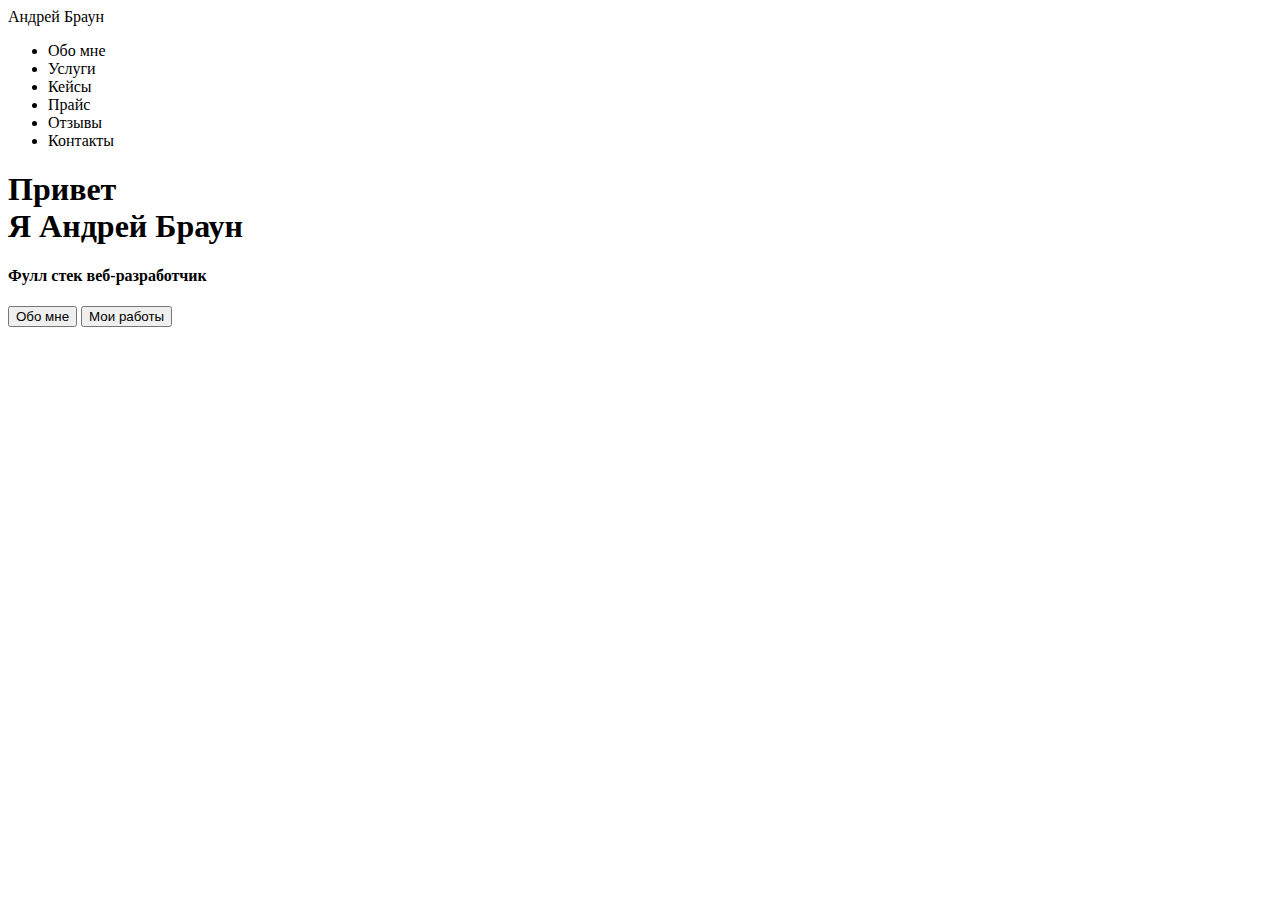
==== src/index.html @ 27502771 "Залил проект на сервер" ====
<!DOCTYPE html>
<html lang="en">
<head>
    <meta charset="UTF-8">
    <title>Андрей Браун - Веб Разработчик</title>
</head>
<body>
    <header>
    <nav>
        <div class="logo">Андрей Браун</div>
        <div class="menu">
        <ul>
            <li>Обо мне</li>
            <li>Услуги</li>
            <li>Кейсы</li>
            <li>Прайс</li>
            <li>Отзывы</li>
            <li>Контакты</li>
        </ul></div>
    </nav>    
    </header>
    
    <div class="main"><div class="title_container">
        <h1>Привет <br> Я Андрей Браун</h1>
        <h4>Фулл стек веб-разработчик</h4>
        <input type="submit" value="Обо мне">
        <input type="submit" value="Мои работы">
    </div></div>
</body>
</html>
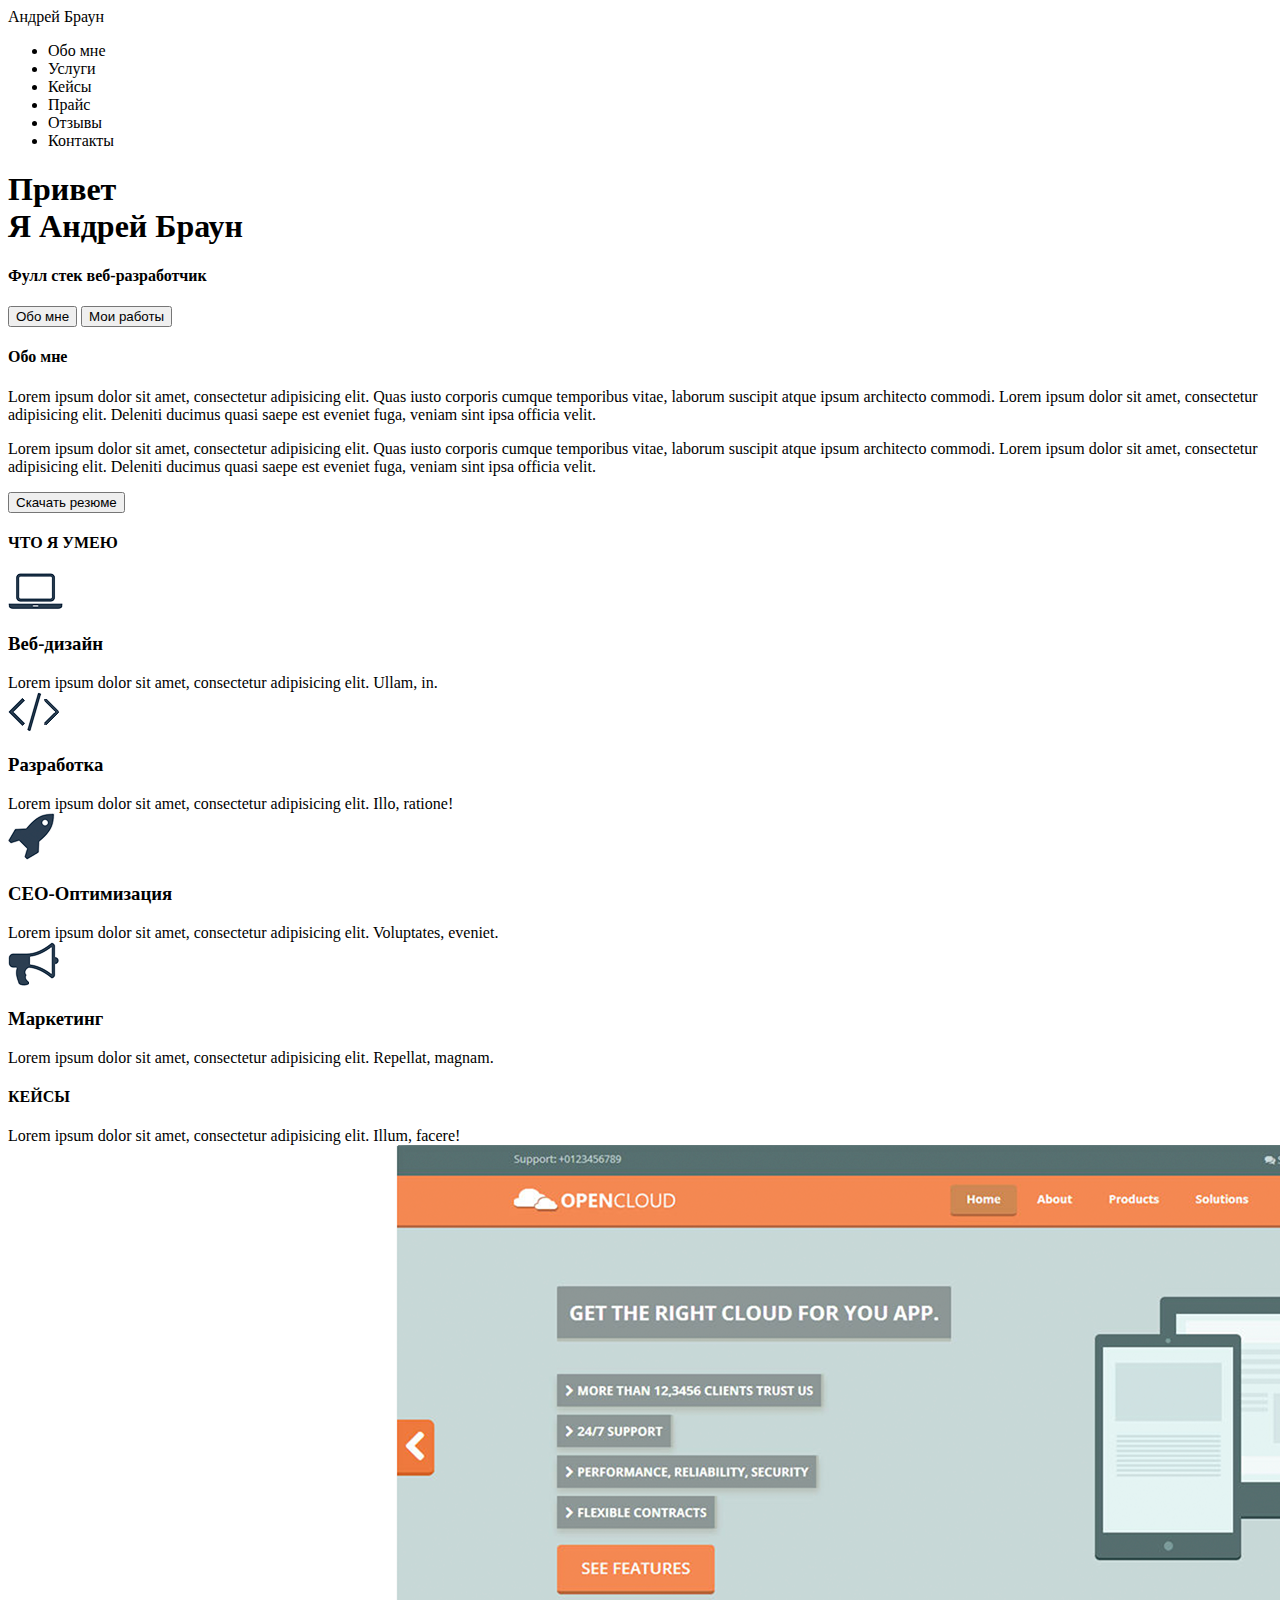
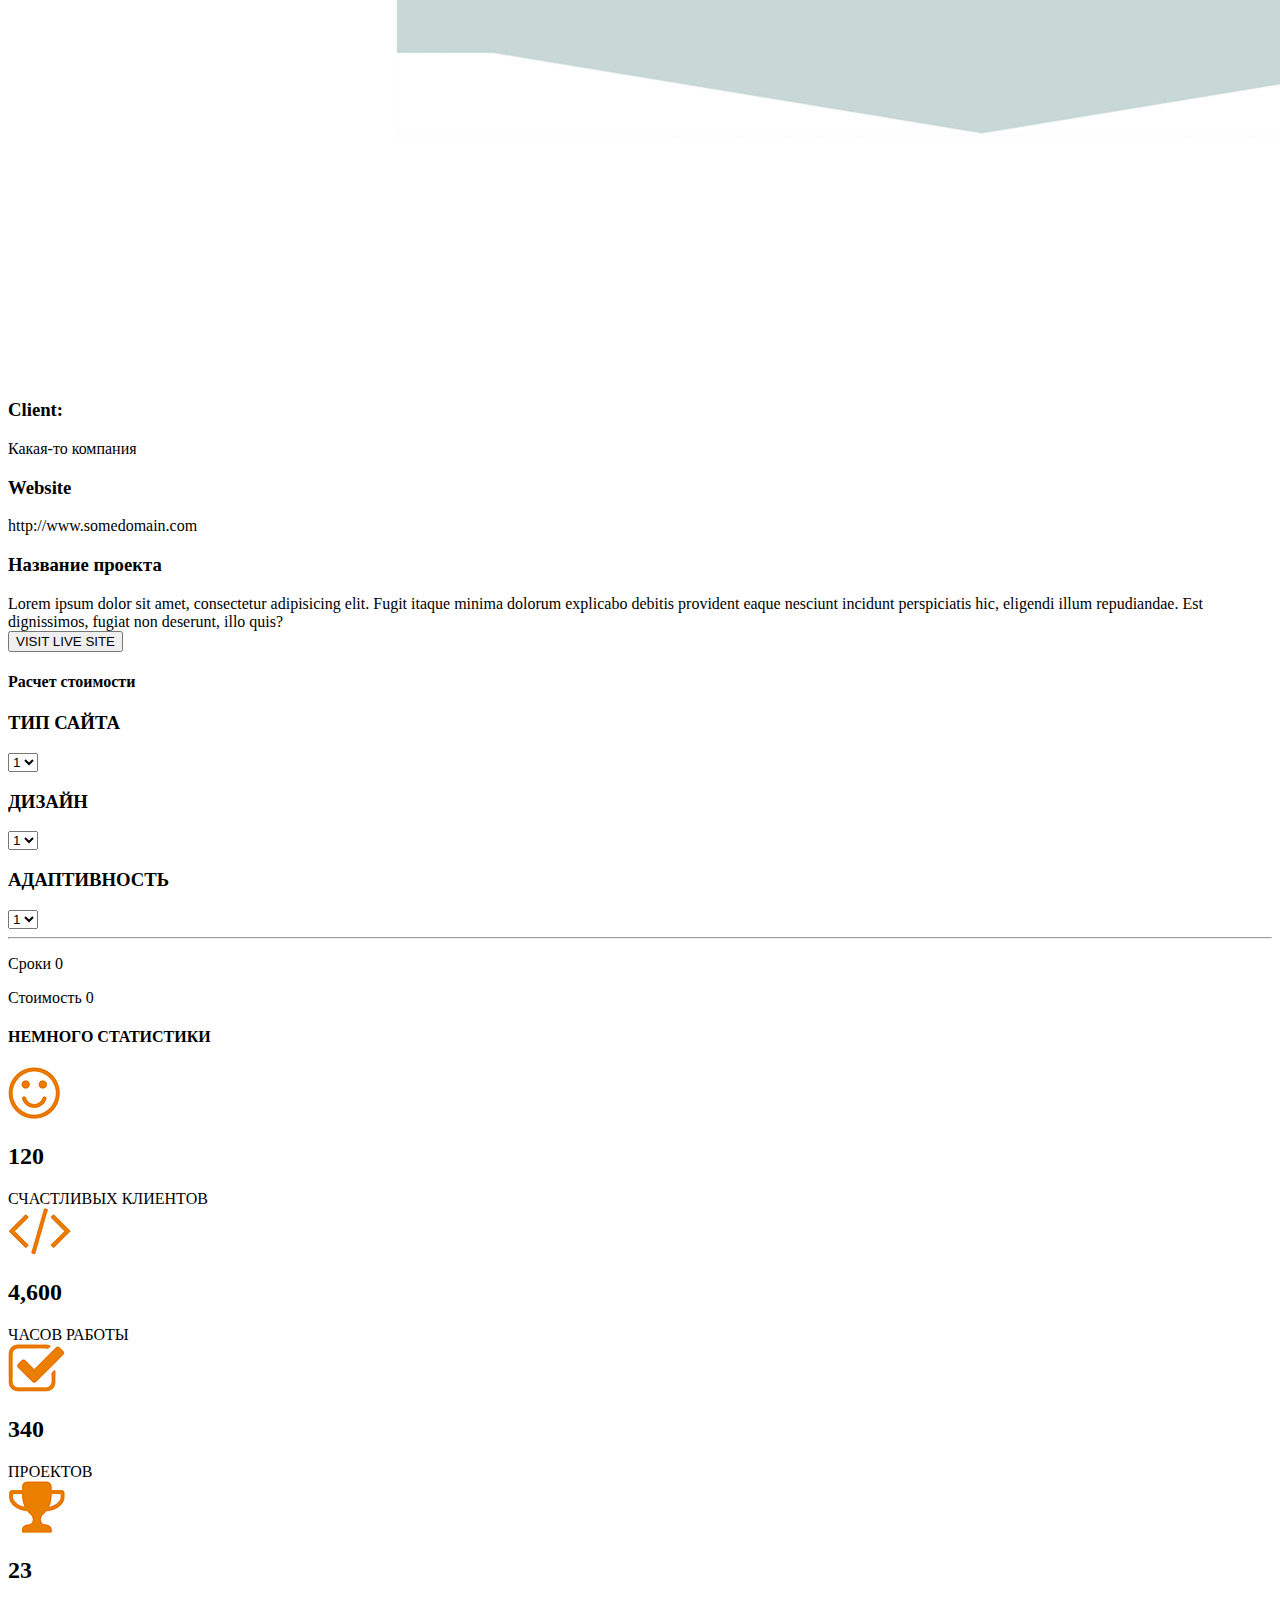
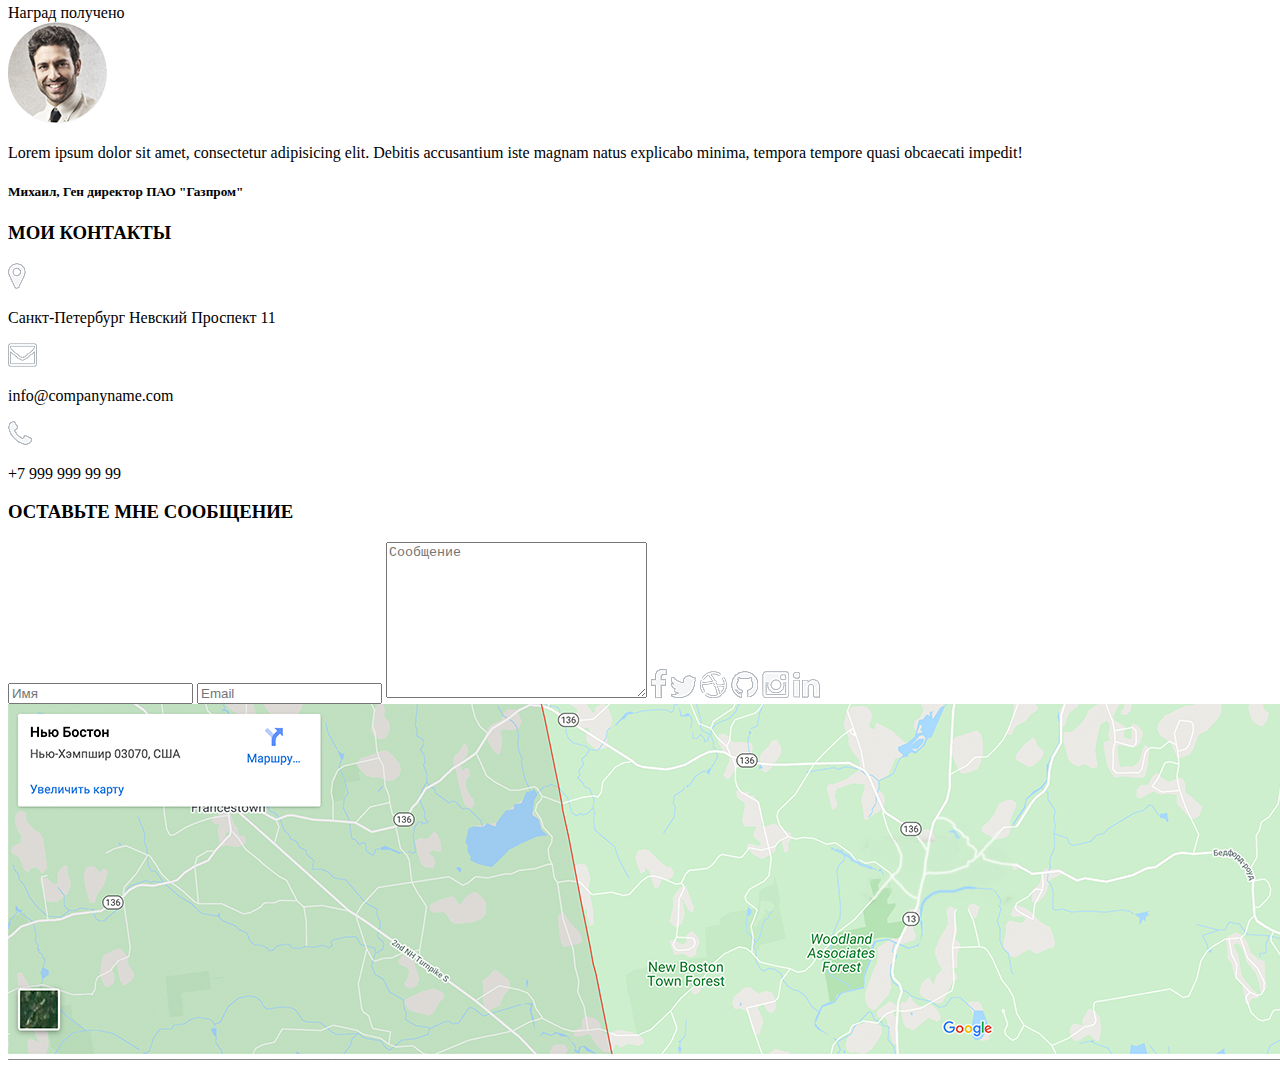
==== commit 6ea95c4e: "Add files via upload" ====
--- a/src/index.html
+++ b/src/index.html
@@ -26,5 +26,159 @@
         <input type="submit" value="Обо мне">
         <input type="submit" value="Мои работы">
     </div></div>
+    
+    <div class="aboud_me">
+    <h4>Обо мне</h4>
+    <p>Lorem ipsum dolor sit amet, consectetur adipisicing elit. Quas iusto corporis cumque temporibus vitae, laborum suscipit atque ipsum architecto commodi.
+    Lorem ipsum dolor sit amet, consectetur adipisicing elit. Deleniti ducimus quasi saepe est eveniet fuga, veniam sint ipsa officia velit.</p>
+    <p>Lorem ipsum dolor sit amet, consectetur adipisicing elit. Quas iusto corporis cumque temporibus vitae, laborum suscipit atque ipsum architecto commodi.
+    Lorem ipsum dolor sit amet, consectetur adipisicing elit. Deleniti ducimus quasi saepe est eveniet fuga, veniam sint ipsa officia velit.</p>
+    
+    <input type="submit" value="Скачать резюме">
+    </div>
+    
+    <div class="my_skills">
+      <h4>ЧТО Я УМЕЮ</h4>
+       <div class="skills_item"><img src="img/%D0%BD%D0%BE%D1%83%D1%82.png" alt="Ноутбук">
+       <h3>Веб-дизайн</h3>
+       Lorem ipsum dolor sit amet, consectetur adipisicing elit. Ullam, in.</div>
+       
+       <div class="skills_item"><img src="img/%D0%B7%D0%BD%D0%B0%D0%BA.png" alt="Знак">
+       <h3>Разработка</h3>
+       Lorem ipsum dolor sit amet, consectetur adipisicing elit. Illo, ratione!</div>
+       
+       <div class="skills_item"><img src="img/%D1%80%D0%B0%D0%BA%D0%B5%D1%82%D0%B0.png" alt="Ракета">
+       <h3>CEO-Оптимизация</h3>
+       Lorem ipsum dolor sit amet, consectetur adipisicing elit. Voluptates, eveniet.</div>
+       
+       <div class="skills_item"><img src="img/%D0%B3%D1%80%D0%B0%D0%BC%D0%BC%D0%BE%D1%84%D0%BE%D0%BD.png" alt="Грамофон">
+       <h3>Маркетинг</h3>
+       Lorem ipsum dolor sit amet, consectetur adipisicing elit. Repellat, magnam.</div>
+       </div>
+    
+    <div class="cases">
+        <h4>КЕЙСЫ</h4>
+        Lorem ipsum dolor sit amet, consectetur adipisicing elit. Illum, facere!
+        <img src="img/%D1%84%D0%BE%D1%82%D0%BA%D0%B0.png" alt="Фотка">
+        <h3>Client:</h3>
+        Какая-то компания
+        <h3>Website</h3>
+        http://www.somedomain.com
+        <h3>Название проекта</h3>
+        Lorem ipsum dolor sit amet, consectetur adipisicing elit. Fugit itaque minima dolorum explicabo debitis provident eaque nesciunt incidunt perspiciatis hic, eligendi illum repudiandae. Est dignissimos, fugiat non deserunt, illo quis?
+        
+        <form action="http://www.somedomain.com" target="_blank">
+        <button>VISIT LIVE SITE</button>
+        </form>
+    </div> 
+    
+    <div class="price">
+        <h4>Расчет стоимости</h4>
+        <div class="type_site">
+        <h3>ТИП САЙТА</h3>
+        <select id="type">
+            <option value="1">1</option>
+            <option value="2">2</option>
+            <option value="3">3</option>
+        </select>
+        </div>
+        
+        <div class="design">
+        <h3>ДИЗАЙН</h3>
+        <select id="design1">
+            <option value="1">1</option>
+            <option value="2">2</option>
+            <option value="3">3</option>
+        </select>
+        </div>
+        
+        <div class="adaptability">
+            <h3>АДАПТИВНОСТЬ</h3>
+        <select id="adaptability1">
+            <option value="1">1</option>
+            <option value="2">2</option>
+            <option value="3">3</option>
+        </select>
+        </div>
+        <hr>
+        
+        <p>Сроки     0</p>
+        <p>Стоимость 0</p>
+
+         <div class="statistics">
+            <h4>НЕМНОГО СТАТИСТИКИ</h4>
+            <div class="statistics1">
+                <img src="img/statistics/%D1%81%D0%BC%D0%B0%D0%B9%D0%BB.png" alt="Смайл">
+                <h2>120</h2>
+                СЧАСТЛИВЫХ КЛИЕНТОВ
+            </div>
+            
+            <div class="statistics1">
+                <img src="img/statistics/%D1%81%D0%BA%D0%BE%D0%B1%D0%BA%D0%B8.png" alt="Скобки">
+                <h2>4,600</h2>
+                ЧАСОВ РАБОТЫ
+            </div>
+            
+            <div class="statistics1">
+                <img src="img/statistics/%D0%B3%D0%B0%D0%BB%D0%BE%D1%87%D0%BA%D0%B0.png" alt="Галочка">
+                <h2>340</h2>
+                ПРОЕКТОВ 
+            </div>
+            
+            <div class="statistics">
+               <img src="img/statistics/%D0%BA%D1%83%D0%B1%D0%BE%D0%BA.png" alt="Кубок">
+               <h2>23</h2>
+               Наград получено
+            </div>
+         </div>
+         
+         <div class="reviews">
+             <img src="img/%D1%84%D0%BE%D1%82%D0%BA%D0%B01.png" alt="Фото">
+             <p>Lorem ipsum dolor sit amet, consectetur adipisicing elit. Debitis accusantium iste magnam natus explicabo minima, tempora tempore quasi obcaecati impedit!</p>
+             <h5>Михаил, Ген директор ПАО "Газпром"</h5>
+         </div>
+         <div class="my_contacts">
+             <h3>МОИ КОНТАКТЫ</h3>
+             <div class="geolocation">
+                 <img src="img/contacts/%D0%B3%D0%B5%D0%BE.png" alt="Геолокация">
+                 <p>Санкт-Петербург
+                 Невский Проспект 11<p>
+             </div>
+                 
+                 <div class="mail">
+                 <img src="img/contacts/%D0%BA%D0%BE%D0%BD%D0%B2%D0%B5%D1%80%D1%82.png" alt="Почта">
+                 <p>info@companyname.com<p>
+             </div>
+                
+                <div class="number">
+                 <img src="img/contacts/%D1%82%D1%80%D1%83%D0%B1%D0%B0.png" alt="Номер">
+                 <p>+7 999 999 99 99<p>
+             </div>
+             <div>
+             <h3>ОСТАВЬТЕ МНЕ СООБЩЕНИЕ</h3>
+             <input type="text" name="name" placeholder="Имя">
+             <input type="email" name="email" placeholder="Email">
+             <textarea name="message" cols="30" rows="10" placeholder="Сообщение"></textarea>
+             <img src="img/contacts/social/%D1%84%D0%B1.png" alt="Facebook">
+             <img src="img/contacts/social/%D1%82%D0%B2%D0%B8%D1%82%D0%B5%D1%80.png" alt="Twitter">
+             <img src="img/contacts/social/%D0%BC%D1%8F%D1%87.png" alt="Ball">
+             <img src="img/contacts/social/%D0%BA%D0%B8%D1%81%D0%B0.png" alt="GitHub">
+             <img src="img/contacts/social/%D0%B8%D0%BD%D1%81%D1%82.png" alt="Instagram">
+             <img src="img/contacts/social/%D0%B8%D0%BD.png" alt="In">
+             </div>
+             
+             <div class="maps">
+                 <img src="img/%D0%9A%D0%B0%D1%80%D1%82%D0%B0%20%D0%BA%D0%BE%D0%BF%D0%B8%D1%8F.png" alt="Карта">
+                 
+                 
+             </div>
+             
+            
+            
+            
+         </div>
+    </div>
+    
+    
 </body>
 </html>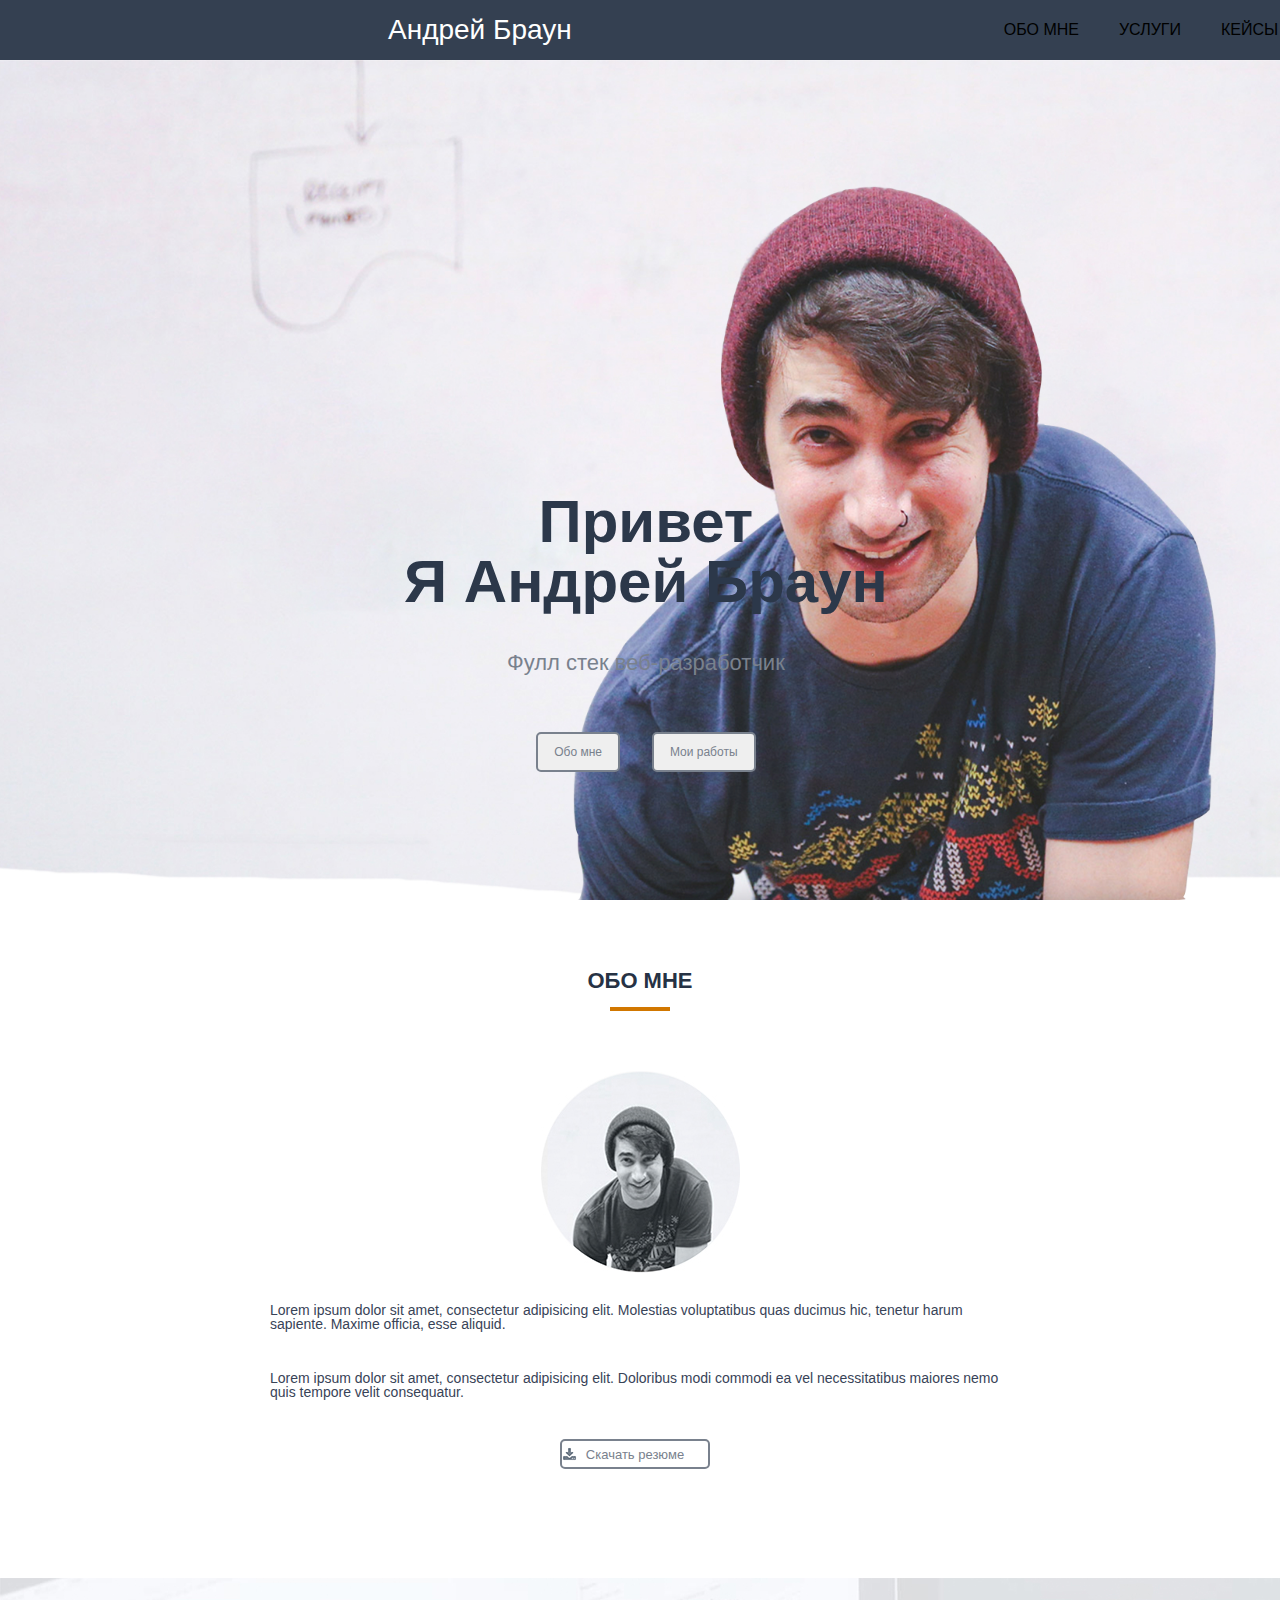
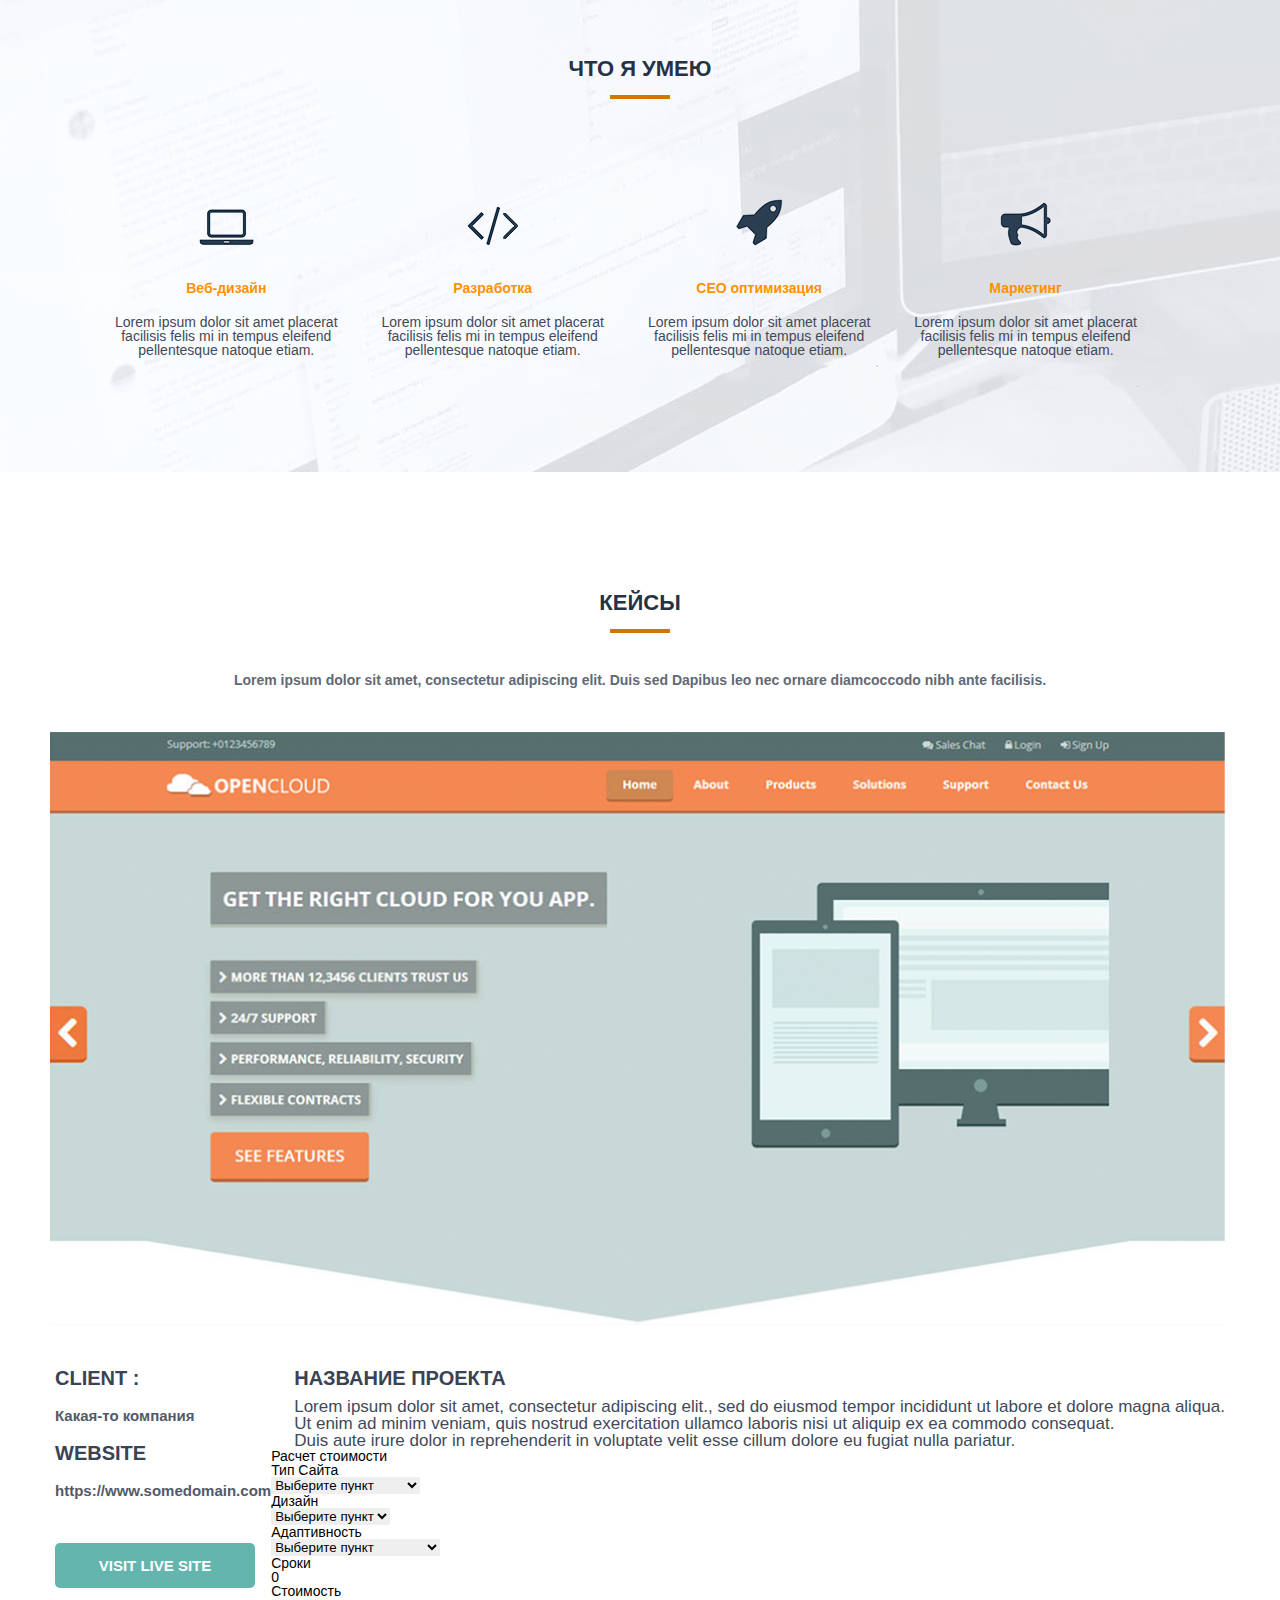
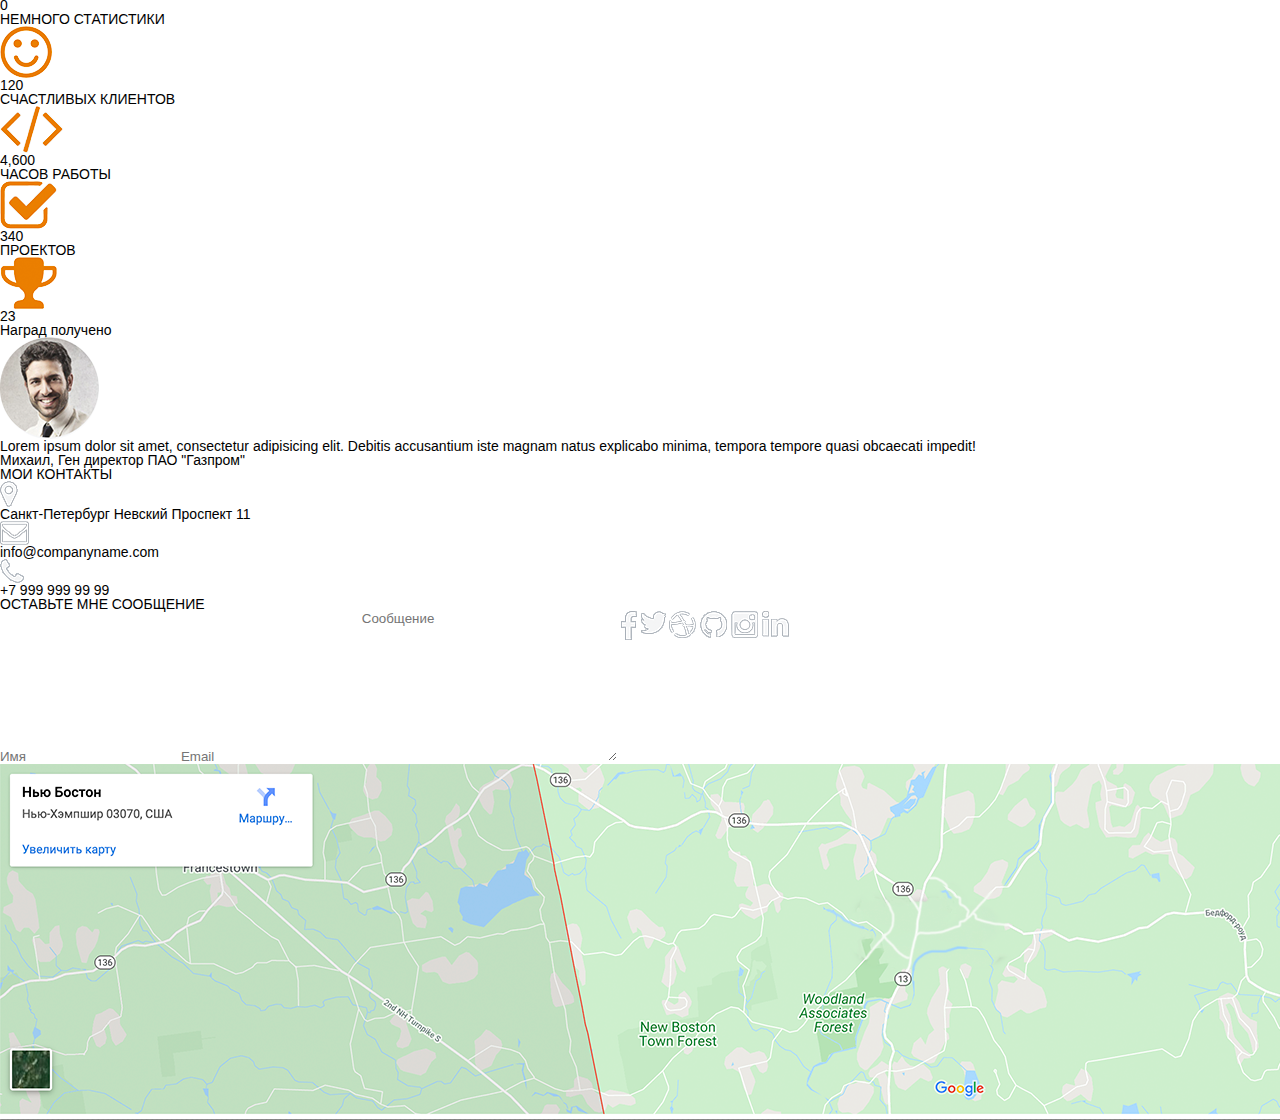
==== commit 819cc69d: "Add files via upload" ====
--- a/src/index.html
+++ b/src/index.html
@@ -2,109 +2,146 @@
 <html lang="en">
 <head>
     <meta charset="UTF-8">
-    <title>Андрей Браун - Веб Разработчик</title>
+    <meta name="description" content="Это моя первая страница...">
+    <meta name="author" content="Andrey">
+    <meta name="robots" content="all">
+    <meta property="og:title" content="Это моя первая страница...">
+    <title>Андрей Браун - Веб-разработчик</title>
+    <link rel="stylesheet" href="css/reset.css">
+    <link rel="stylesheet" href="css/style.css">
 </head>
 <body>
     <header>
-    <nav>
-        <div class="logo">Андрей Браун</div>
-        <div class="menu">
-        <ul>
-            <li>Обо мне</li>
-            <li>Услуги</li>
-            <li>Кейсы</li>
-            <li>Прайс</li>
-            <li>Отзывы</li>
-            <li>Контакты</li>
-        </ul></div>
-    </nav>    
+        <nav>
+            <div class="logo">Андрей Браун</div>
+            <div class="menu">
+                <ul>
+                    <li><a href="#">Обо мне</a></li>
+                    <li><a href="#">Услуги</a></li>
+                    <li><a href="#">Кейсы</a></li>
+                    <li><a href="#">Прайс</a></li>
+                    <li><a href="#">Отзывы</a></li>
+                    <li><a href="#">Контакты</a></li>
+                </ul>
+            </div>
+            
+        </nav>
     </header>
     
-    <div class="main"><div class="title_container">
-        <h1>Привет <br> Я Андрей Браун</h1>
-        <h4>Фулл стек веб-разработчик</h4>
-        <input type="submit" value="Обо мне">
-        <input type="submit" value="Мои работы">
-    </div></div>
-    
-    <div class="aboud_me">
-    <h4>Обо мне</h4>
-    <p>Lorem ipsum dolor sit amet, consectetur adipisicing elit. Quas iusto corporis cumque temporibus vitae, laborum suscipit atque ipsum architecto commodi.
-    Lorem ipsum dolor sit amet, consectetur adipisicing elit. Deleniti ducimus quasi saepe est eveniet fuga, veniam sint ipsa officia velit.</p>
-    <p>Lorem ipsum dolor sit amet, consectetur adipisicing elit. Quas iusto corporis cumque temporibus vitae, laborum suscipit atque ipsum architecto commodi.
-    Lorem ipsum dolor sit amet, consectetur adipisicing elit. Deleniti ducimus quasi saepe est eveniet fuga, veniam sint ipsa officia velit.</p>
-    
-    <input type="submit" value="Скачать резюме">
-    </div>
-    
-    <div class="my_skills">
-      <h4>ЧТО Я УМЕЮ</h4>
-       <div class="skills_item"><img src="img/%D0%BD%D0%BE%D1%83%D1%82.png" alt="Ноутбук">
-       <h3>Веб-дизайн</h3>
-       Lorem ipsum dolor sit amet, consectetur adipisicing elit. Ullam, in.</div>
-       
-       <div class="skills_item"><img src="img/%D0%B7%D0%BD%D0%B0%D0%BA.png" alt="Знак">
-       <h3>Разработка</h3>
-       Lorem ipsum dolor sit amet, consectetur adipisicing elit. Illo, ratione!</div>
-       
-       <div class="skills_item"><img src="img/%D1%80%D0%B0%D0%BA%D0%B5%D1%82%D0%B0.png" alt="Ракета">
-       <h3>CEO-Оптимизация</h3>
-       Lorem ipsum dolor sit amet, consectetur adipisicing elit. Voluptates, eveniet.</div>
-       
-       <div class="skills_item"><img src="img/%D0%B3%D1%80%D0%B0%D0%BC%D0%BC%D0%BE%D1%84%D0%BE%D0%BD.png" alt="Грамофон">
-       <h3>Маркетинг</h3>
-       Lorem ipsum dolor sit amet, consectetur adipisicing elit. Repellat, magnam.</div>
-       </div>
-    
+    <div class="main">
+        <div class="title__container">
+            <h1>Привет <br> Я Андрей Браун</h1>
+            <h4>Фулл стек веб-разработчик</h4>
+            <input type="submit" value="Обо мне">
+            <input type="submit" value="Мои работы">
+        </div>
+    </div>
+    
+    <div class="about_me">
+    <div class="about_me_container">
+            <h2>Обо мне</h2>
+            <hr>
+            <img src="img/фотка.jpg" alt="">
+            <p class="firstText">Lorem ipsum dolor sit amet, consectetur adipisicing elit. Molestias voluptatibus quas ducimus hic, tenetur harum sapiente. Maxime officia, esse aliquid.</p>
+            <p class="secondText">Lorem ipsum dolor sit amet, consectetur adipisicing elit. Doloribus modi commodi ea vel necessitatibus maiores nemo quis tempore velit consequatur.</p>
+            <input type="submit" value="Скачать резюме">
+        </div>
+    </div>
+    <div class="skills">
+        <div class="skills_container">
+            <h2>Что я умею</h2>
+            <hr>
+            <div class="skills_item">
+                <img src="img/ноут.png" alt="">
+                <h3>Веб-дизайн</h3>
+                <p>Lorem ipsum dolor sit amet placerat <br>
+                    facilisis felis mi in tempus eleifend<br>
+                    pellentesque natoque etiam.</p>
+            </div>
+            <div class="skills_item">
+                <img src="img/знак.png" alt="">
+                <h3>Разработка</h3>
+                <p>Lorem ipsum dolor sit amet placerat <br>
+                    facilisis felis mi in tempus eleifend<br>
+                    pellentesque natoque etiam.</p>
+            </div>
+            <div class="skills_item">
+                <img src="img/ракета.png" alt="">
+                <h3>СЕО оптимизация</h3>
+                <p>Lorem ipsum dolor sit amet placerat <br>
+                    facilisis felis mi in tempus eleifend<br>
+                    pellentesque natoque etiam.</p>
+            </div>
+            <div class="skills_item">
+                <img src="img/граммофон.png" alt="">
+                <h3>Маркетинг</h3>
+                <p>Lorem ipsum dolor sit amet placerat <br>
+                    facilisis felis mi in tempus eleifend<br>
+                    pellentesque natoque etiam.</p>
+            </div>
+        </div>
+    </div>
+    </body>
+    <div class="cases_container">
     <div class="cases">
-        <h4>КЕЙСЫ</h4>
-        Lorem ipsum dolor sit amet, consectetur adipisicing elit. Illum, facere!
-        <img src="img/%D1%84%D0%BE%D1%82%D0%BA%D0%B0.png" alt="Фотка">
-        <h3>Client:</h3>
-        Какая-то компания
+        <h2>КЕЙСЫ</h2>
+        <hr>
+        <p class="p1">Lorem ipsum dolor sit amet, consectetur adipiscing elit. Duis sed Dapibus leo nec ornare diamcoccodo nibh ante facilisis.</p>
+        <img src="img/111.png" alt="Фотка">
+
+        <div class="text1">
+        <h3>Client :</h3>
+        <p>Какая-то компания</p>
         <h3>Website</h3>
-        http://www.somedomain.com
-        <h3>Название проекта</h3>
-        Lorem ipsum dolor sit amet, consectetur adipisicing elit. Fugit itaque minima dolorum explicabo debitis provident eaque nesciunt incidunt perspiciatis hic, eligendi illum repudiandae. Est dignissimos, fugiat non deserunt, illo quis?
-        
+        <p>https://www.somedomain.com</p>
+        <input type="text" value="VISIT LIVE SITE">
+    </div>
+    <div class="project">
+        <h3 class="name_of_project">Название проекта</h3>
+        <p>Lorem ipsum dolor sit amet, consectetur adipiscing elit., sed do eiusmod tempor incididunt ut labore et dolore magna
+            aliqua. <br>Ut enim ad minim veniam, quis nostrud exercitation ullamco laboris nisi ut aliquip ex ea commodo consequat.<br>
+            Duis aute irure dolor in reprehenderit in voluptate velit esse cillum dolore eu fugiat nulla pariatur.</p>
+    </div>
         <form action="http://www.somedomain.com" target="_blank">
-        <button>VISIT LIVE SITE</button>
-        </form>
     </div> 
-    
-    <div class="price">
-        <h4>Расчет стоимости</h4>
-        <div class="type_site">
-        <h3>ТИП САЙТА</h3>
-        <select id="type">
-            <option value="1">1</option>
-            <option value="2">2</option>
-            <option value="3">3</option>
+</div>
+<div class="calculator">
+    <div class="calculator_container">
+        <h2>Расчет стоимости</h2>
+        <h3>Тип Сайта</h3>
+        <select class="mySelect" name="type" id="typeSite">
+            <option value="1" selected disabled>Выберите пункт</option>
+            <option value="2">Сайт-визитка</option>
+            <option value="3">Корпоративный сайт</option>
+            <option value="4">Интернет-магазин</option>
         </select>
-        </div>
-        
-        <div class="design">
-        <h3>ДИЗАЙН</h3>
-        <select id="design1">
-            <option value="1">1</option>
-            <option value="2">2</option>
-            <option value="3">3</option>
+        <h3>Дизайн</h3>
+        <select class="mySelect" name="type" id="typeSite">
+            <option value="1" selected disabled>Выберите пункт</option>
+            <option value="2">Шаблонный</option>
+            <option value="3">Уникальный</option>
+            <option value="4">WOW-Дизайн</option>
         </select>
-        </div>
-        
-        <div class="adaptability">
-            <h3>АДАПТИВНОСТЬ</h3>
-        <select id="adaptability1">
-            <option value="1">1</option>
-            <option value="2">2</option>
-            <option value="3">3</option>
+        <h3>Адаптивность</h3>
+        <select class="mySelect" name="type" id="typeSite">
+            <option value="1" selected disabled>Выберите пункт</option>
+            <option value="2">Только ПК</option>
+            <option value="3">Только мобильный сайт</option>
+            <option value="4">ПК + Мобильный</option>
         </select>
-        </div>
         <hr>
-        
-        <p>Сроки     0</p>
-        <p>Стоимость 0</p>
-
+        <div class="calculator_footer">
+            <div class="days">
+                <p>Сроки</p>
+                <p>0</p>
+            </div>
+             <div class="money">
+                <p>Стоимость</p>
+                <p>0</p>
+            </div>
+        </div>
+    </div>
+</div>
          <div class="statistics">
             <h4>НЕМНОГО СТАТИСТИКИ</h4>
             <div class="statistics1">
--- a/src/css/style.css
+++ b/src/css/style.css
@@ -0,0 +1,271 @@
+body {
+    font-family: Arial, Helvetica, sans-serif;
+}
+
+nav {
+    width: 1920px;
+    height: 60px;
+    background: #344051;
+}
+
+.logo {
+    color: white;
+    font-size: 28px;
+    line-height: 60px;
+    padding-left: 388px;
+    float: left;
+}
+
+.menu {
+    float: left;
+    padding-left: 432px;
+}
+
+.menu li {
+    float:left;
+    line-height: 60px;
+    color: white;
+    margin-right: 40px;
+    font-size: 16px;
+    text-transform: uppercase;
+}
+
+.main{
+    width: 100%;
+    height: calc(100% - 60px);
+    background: url(../img/Парень.png) 90% 100%/auto 85% no-repeat , url(../img/фон.jpg) center/cover no-repeat;
+}
+
+.title__container{
+    float: left;
+    margin: 432px 0px 0px 404px;
+    color: #2c384a;
+    text-align: center;
+}
+
+.title__container h1{
+    font-size: 60px;
+    font-weight: bold;
+}
+
+.title__container h4{
+    margin-top: 40px;
+    font-size: 22px;
+    color: #79818d;
+}
+
+.title__container input{
+    height: 40px;
+    text-align: center;
+    border: 2px solid #79818d;
+    border-image-source: none;
+    border-radius: 5px;
+    color: #79818d;
+    font-size: 12px;
+    padding: 0px 16px;
+    margin: 58px 14px 0px 14px;
+}
+
+.about_me_container h2{
+    text-align: center;
+/*    border-bottom: 4px solid #d17700;*/
+    width: 100%;
+    font-size: 22px;
+    margin: 10px auto;
+    padding-bottom: 5px;
+    color: #263244;
+    font-weight: bold;
+    padding-top: 60px;
+    text-transform: uppercase;
+}
+
+.about_me_container{
+    width: 740px;
+    margin: 0 auto;
+}
+.about_me_container p{
+    color: #384357;
+    margin-bottom: 40px;
+}
+.about_me_container img{
+    display: block;
+    margin: 0 auto;
+    padding-top: 60px;
+}
+.about_me_container hr{
+    height: 4px;
+    border: none;
+    background: #d17700;
+    width: 60px;
+    margin: 0 auto;
+}
+
+.about_me_container p{
+    margin-top: 30px;
+    
+}
+
+.about_me_container .secondText{
+    margin-top: 15px;
+}
+
+.about_me_container input{
+    text-align: center;
+    height: 30px;
+    width: 150px;
+    font-size: 13px;
+    border: 2px solid #79818d;
+    color: #79818d ;
+    border-radius: 5px;
+    background: url(../img/иконка.png) no-repeat left;
+    margin-left: 290px;
+    margin-bottom: 99px;
+}
+
+.skills_container h2{
+    text-align: center;
+    width: 100%;
+    font-size: 22px;
+    margin: 10px auto;
+    padding-bottom: 5px;
+    color: #263244;
+    font-weight: bold;
+    padding-top: 80px;
+    text-transform: uppercase;
+}
+
+.skills_container hr{
+    height: 4px;
+    border: none;
+    background: #d17700;
+    width: 60px;
+    margin: 0 auto;
+}
+
+.skills{
+    background-image: url(../img/картинка\ фона.jpg);
+}
+
+.skills_container{
+    width: 1090px;
+    margin: 0 auto;
+}
+
+.skills_item{
+    display: inline-block;
+    padding: 15px;
+    padding-top: 100px;
+    padding-bottom: 95px;
+    text-align: center;
+    margin-left: 5px;
+    margin-right: 5px;
+}
+
+.skills_item h3{
+    padding-top: 35px;
+    padding-bottom: 20px;
+    color: #ff9100;
+    font-weight: bold;
+}
+
+.skills_item p{
+    color: #3f495a;
+    padding-bottom: 20px;
+}
+
+.cases_container{
+    width: 1170px;
+    margin: 0 auto;
+}
+
+.cases h2{
+    text-align: center;
+    width: 100%;
+    font-size: 22px;
+    margin: 10px auto;
+    padding-bottom: 5px;
+    color: #263244;
+    font-weight: bold;
+    padding-top: 110px;
+    text-transform: uppercase;
+}
+
+.cases_container hr{
+    height: 4px;
+    border: none;
+    background: #d17700;
+    width: 60px;
+    margin: 0 auto;
+}
+
+.p1{
+    text-align: center;
+    padding-top: 40px;
+    color: #626976;
+    font-weight: 600;
+}
+
+.cases img{
+    float: right;
+    padding-top: 45px;
+}
+
+.text1{
+    float: left;
+    padding-top: 40px;
+}
+
+.text1 h3{
+    font-weight: bolder;
+    font-size: 20px;
+    color: #384354;
+    text-transform: uppercase;
+}
+
+
+.text1 p{
+    color: #525a69;
+    margin-top: 20px;
+    margin-bottom: 20px;
+    font-size: 15px;
+    font-weight: bold;
+}
+
+.project{
+    float: right;
+    padding-top: 40px;
+}
+
+
+.text1 input{
+    height: 45px;
+    width: 200px;
+    background-color: #63b5ae;
+    text-align: center;
+    font-size: 15px;
+    color: #ffffff ;
+    font-weight: bold;
+    border-radius: 5px;
+    margin-top: 25px;
+}
+
+.name_of_project{
+    font-weight: bolder;
+    font-size: 20px;
+    color: #384354;
+    text-transform: uppercase;
+}
+
+.project p{
+    padding-top: 10px;
+    font-size: 17px;
+    color: #3f495a;
+}
+
+
+
+
+
+
+
+
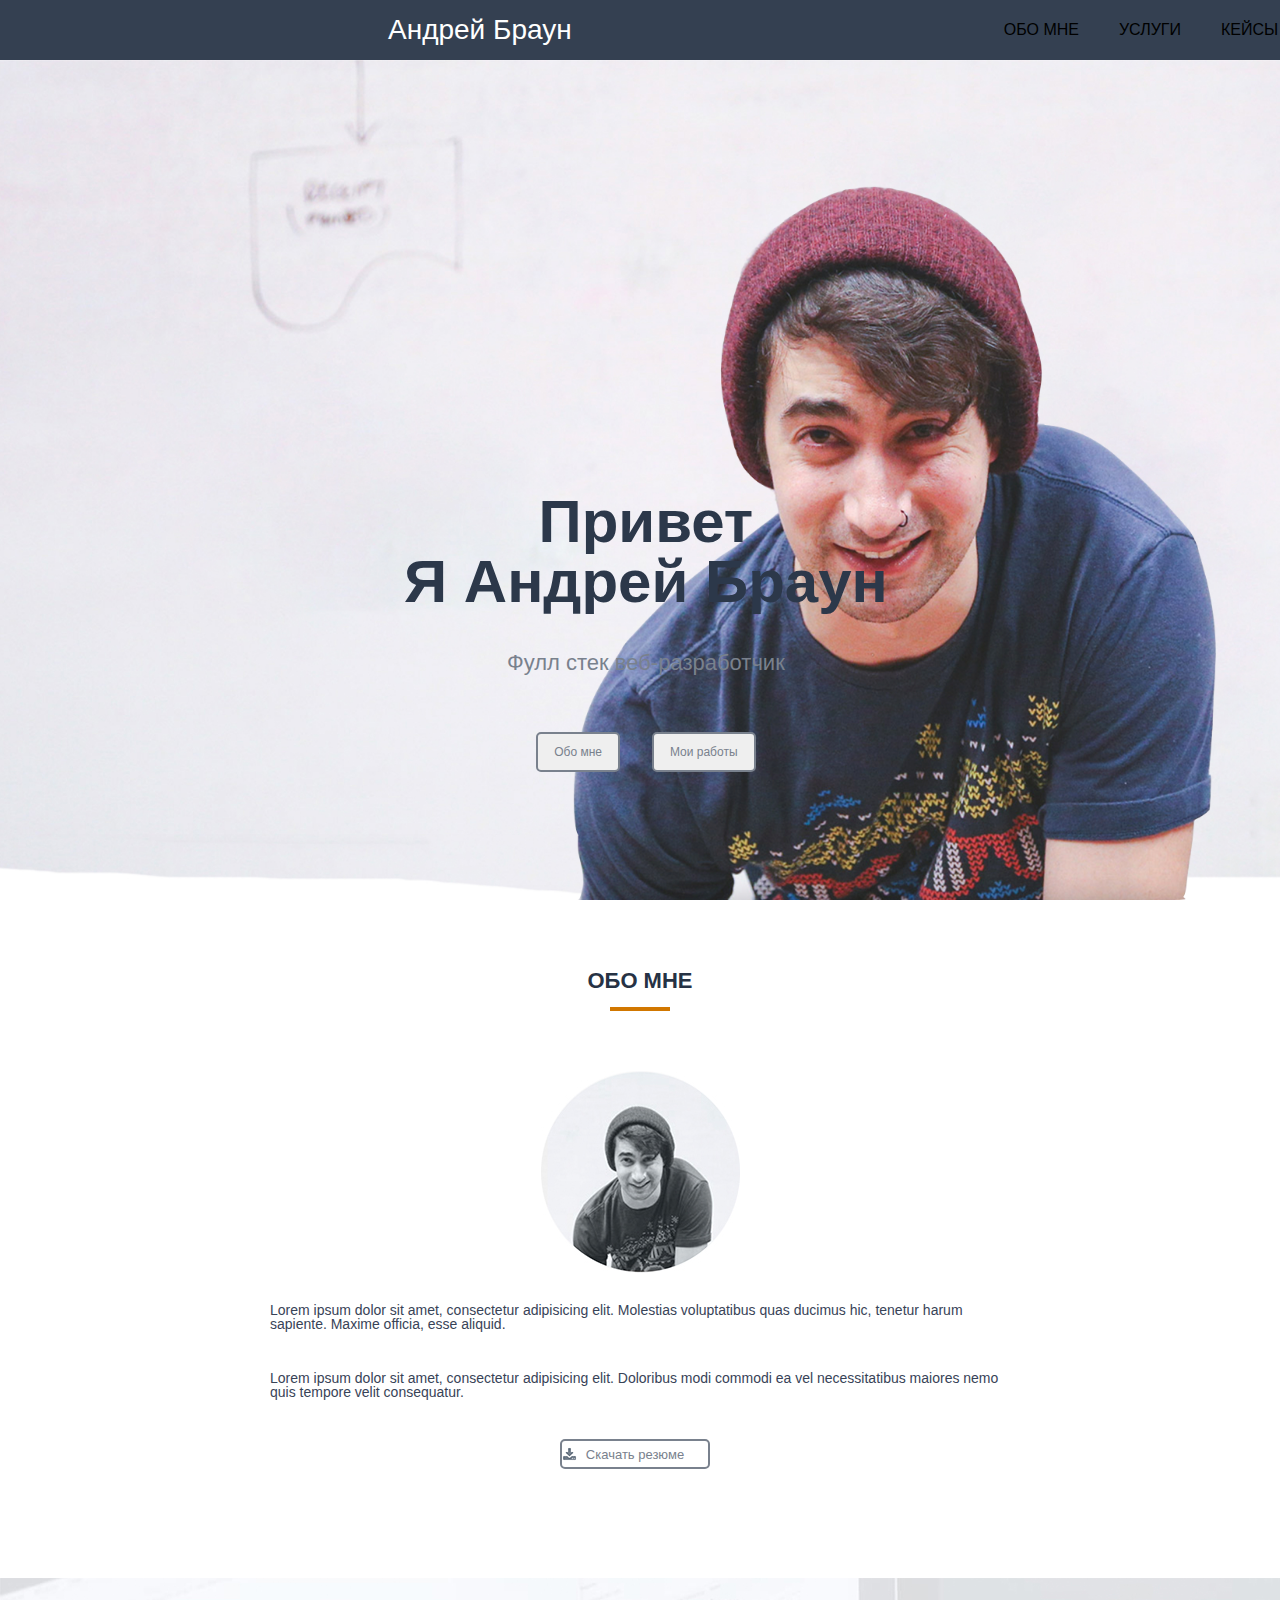
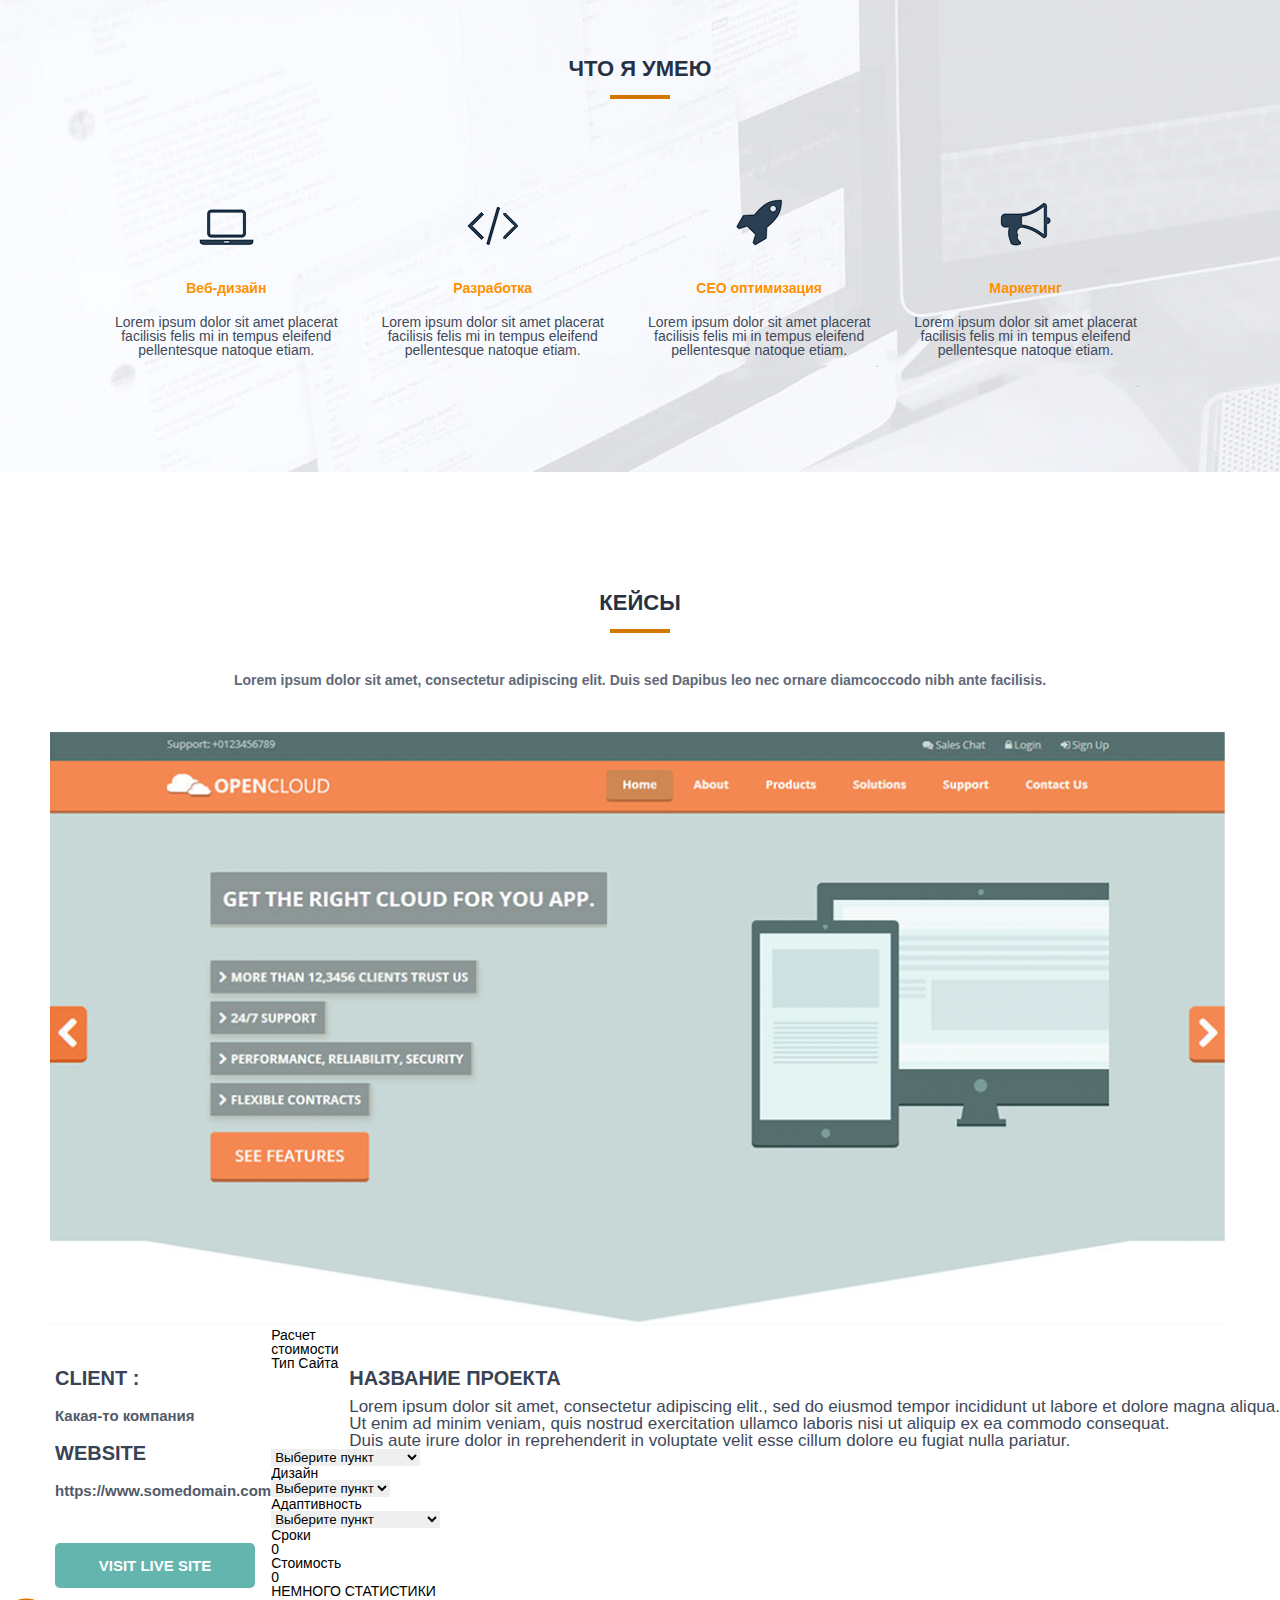
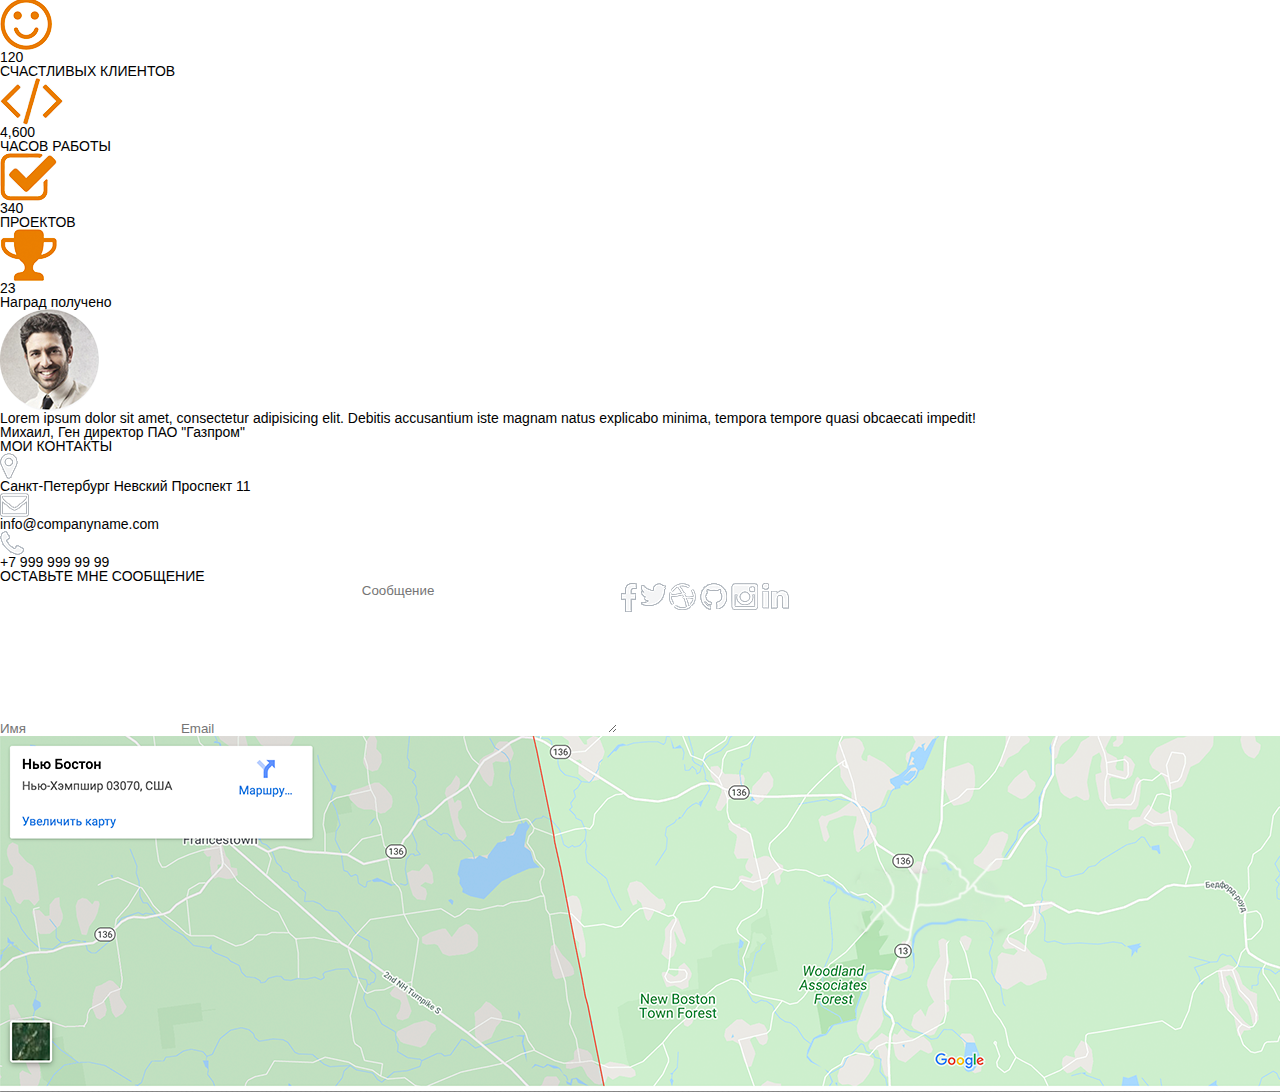
==== commit 6108338b: "Add files via upload" ====
--- a/src/index.html
+++ b/src/index.html
@@ -81,9 +81,8 @@
             </div>
         </div>
     </div>
-    </body>
+    <div class="cases">
     <div class="cases_container">
-    <div class="cases">
         <h2>КЕЙСЫ</h2>
         <hr>
         <p class="p1">Lorem ipsum dolor sit amet, consectetur adipiscing elit. Duis sed Dapibus leo nec ornare diamcoccodo nibh ante facilisis.</p>
@@ -96,14 +95,16 @@
         <p>https://www.somedomain.com</p>
         <input type="text" value="VISIT LIVE SITE">
     </div>
+    </div>
+    </div>
     <div class="project">
+    <div class="project_container">
         <h3 class="name_of_project">Название проекта</h3>
         <p>Lorem ipsum dolor sit amet, consectetur adipiscing elit., sed do eiusmod tempor incididunt ut labore et dolore magna
             aliqua. <br>Ut enim ad minim veniam, quis nostrud exercitation ullamco laboris nisi ut aliquip ex ea commodo consequat.<br>
             Duis aute irure dolor in reprehenderit in voluptate velit esse cillum dolore eu fugiat nulla pariatur.</p>
-    </div>
         <form action="http://www.somedomain.com" target="_blank">
-    </div> 
+    </div>
 </div>
 <div class="calculator">
     <div class="calculator_container">
@@ -143,6 +144,7 @@
     </div>
 </div>
          <div class="statistics">
+            <div class="statistics_container">
             <h4>НЕМНОГО СТАТИСТИКИ</h4>
             <div class="statistics1">
                 <img src="img/statistics/%D1%81%D0%BC%D0%B0%D0%B9%D0%BB.png" alt="Смайл">
@@ -168,6 +170,7 @@
                Наград получено
             </div>
          </div>
+        </div>
          
          <div class="reviews">
              <img src="img/%D1%84%D0%BE%D1%82%D0%BA%D0%B01.png" alt="Фото">
@@ -206,16 +209,9 @@
              
              <div class="maps">
                  <img src="img/%D0%9A%D0%B0%D1%80%D1%82%D0%B0%20%D0%BA%D0%BE%D0%BF%D0%B8%D1%8F.png" alt="Карта">
-                 
-                 
-             </div>
-             
-            
-            
-            
+             </div>
          </div>
     </div>
-    
-    
+
 </body>
 </html>--- a/src/css/style.css
+++ b/src/css/style.css
@@ -205,7 +205,7 @@
     font-weight: 600;
 }
 
-.cases img{
+.cases_container img{
     float: right;
     padding-top: 45px;
 }
@@ -256,16 +256,26 @@
     text-transform: uppercase;
 }
 
-.project p{
+.project_container p{
     padding-top: 10px;
     font-size: 17px;
     color: #3f495a;
 }
 
-
-
-
-
-
-
-
+.calculator{
+    margin-top: 100px;
+    width: 100%;
+}
+
+.calculator_container h2{
+    margin-top: 200px;
+}
+
+
+
+
+
+
+
+
+
